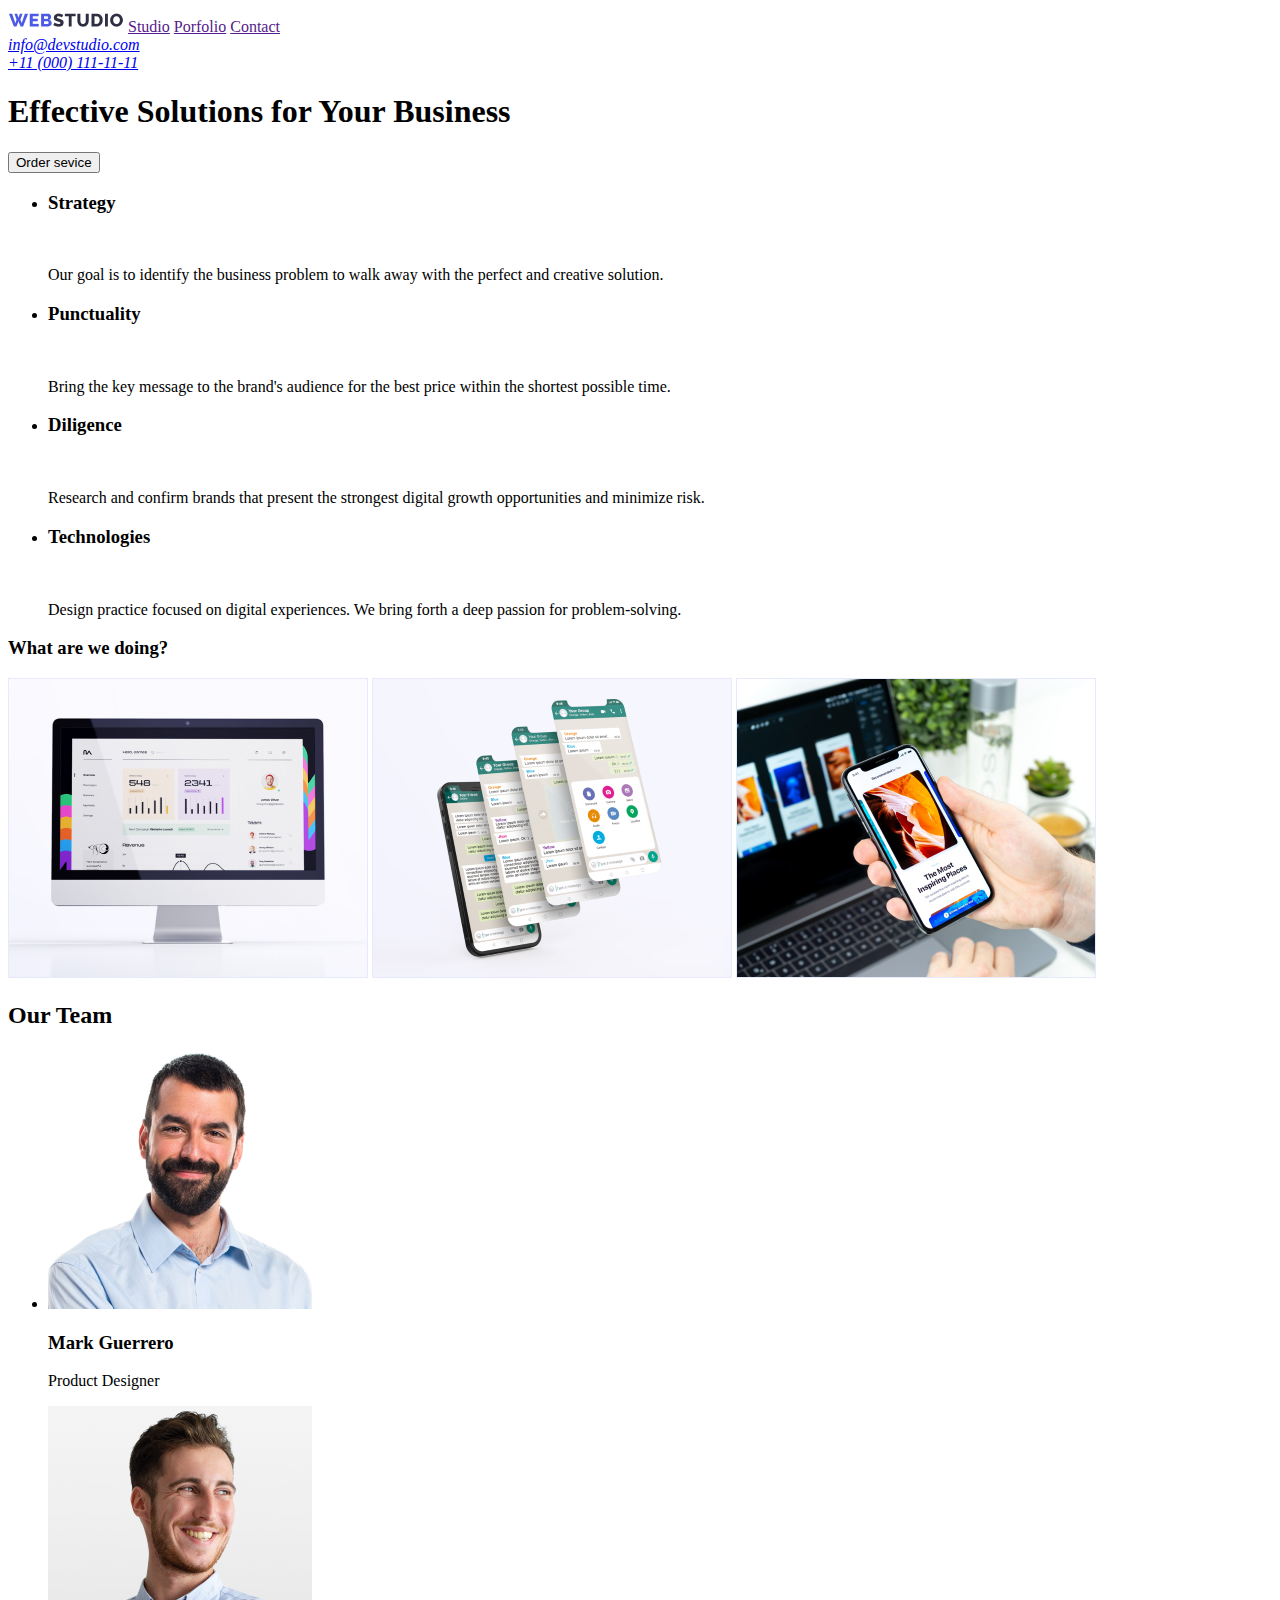
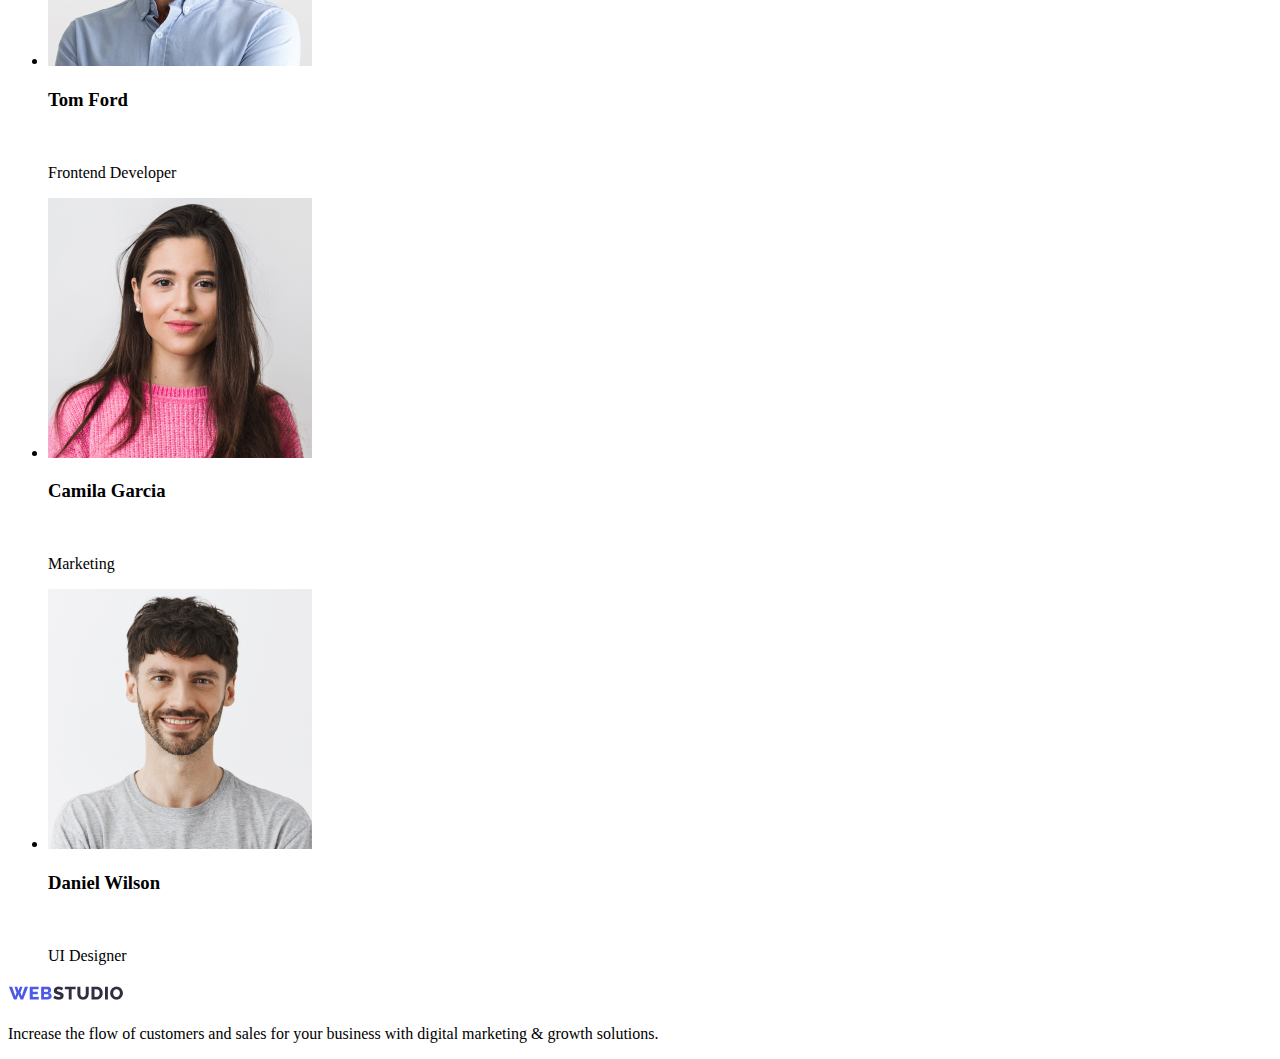
==== index.html @ 89281c6d "lesson-01-01" ====
<!DOCTYPE html>
<html lang="en">
  <head>
    <meta charset="UTF-8" />
    <meta name="viewport" content="width=device-width, initial-scale=1.0" />
    <meta name="description" content="" />
    <link rel="shortcut icon" href="./image/Header.svg" type="image/svg+xml" />
    <title>WebStudio</title>
  </head>
  <body>
    <header>
      <nav>
        <a href="./index.html"><img src="./image/Logo.jpg" alt="Logo"></a>
        <a href="">Studio</a>
        <a href="">Porfolio</a>
        <a href="">Contact</a>
        <section>
      </nav>
      <address>
        <a href="mailto:info@devstudio.com">info@devstudio.com</a><br />
        <a href="tel:+110001111111"> +11 (000) 111-11-11</a><br />
      </section>
    </header>
    <main>
      <!--Your Business section-->

      <section>
        <h1>Effective Solutions for Your Business</h1>
        <button type="button">Order sevice</button>
      </section>

      <!-- Section of attributes -->

      <section>
        <ul>
          <li>
            <h3>Strategy</h3><br>
            <p>Our goal is to identify the business problem to walk away with the perfect and creative solution.</p>
          </li>

          <li>
            <h3>Punctuality</h3><br>
            <p>Bring the key message to the brand's audience for the best price within the shortest possible time.</p>
          </li>

          <li>
            <h3>Diligence</h3><br>
            <p>Research and confirm brands that present the strongest digital growth opportunities and minimize risk.</p>
          </li>

          <li>
            <h3>Technologies</h3><br>
            <p>Design practice focused on digital experiences. We bring forth a deep passion for problem-solving.</p>
          </li>
        </ul>
      </section>

      <!-- section of What are we doing -->

      <section>
        <h3>What are we doing?</h3>
        <img src="./image/what are we doing/computer.jpg" alt="computer" width="360px">
        <img src="./image/what are we doing/phones.jpg" alt="phones" width="360px">
        <img src="./image/what are we doing/laptop&phone.jpg" alt="laptop&phone" width="360px">
      </section>

      <!-- section of Our team -->

      <section>
        <h2>Our Team</h2>
        <!--Team Cards-->
        <ul>
          <li>
            <img src="./image/Our Team/Mark.jpg" alt="Mark Guerrero(Product Designer)" width="264px"/>
            <h3>Mark Guerrero</h3>
            <p>Product Designer</p>
          </li>

          <li>
            <img src="./image/Our Team/Tom.jpg" alt="Tim Ford(Frontend Developer)" width="264px"/>
            <h3>Tom Ford</h3><br>
            <p>Frontend Developer</p>
          </li>
          <li>
            <img src="./image/Our Team/Camila.jpg" alt="Camila Garcia(Marketing)" width="264px"/>
            <h3>Camila Garcia</h3><br>
            <p>Marketing</p>
          </li>
          <li>
            <img src="./image/Our Team/Daniel.jpg" alt="Daniel Wilson(UI Designer)" width="264px"/>
            <h3>Daniel Wilson</h3><br>
            <p>UI Designer</p>
          </li>
        </ul>
      </section>

    </main>
    <footer>
      <a href="./index.html"><img src="./image/Logo.jpg" alt="Logo"></a> <br>
      <p>Increase the flow of customers and sales for your business with digital marketing & growth solutions.</p>
    </footer>
  </body>
</html>
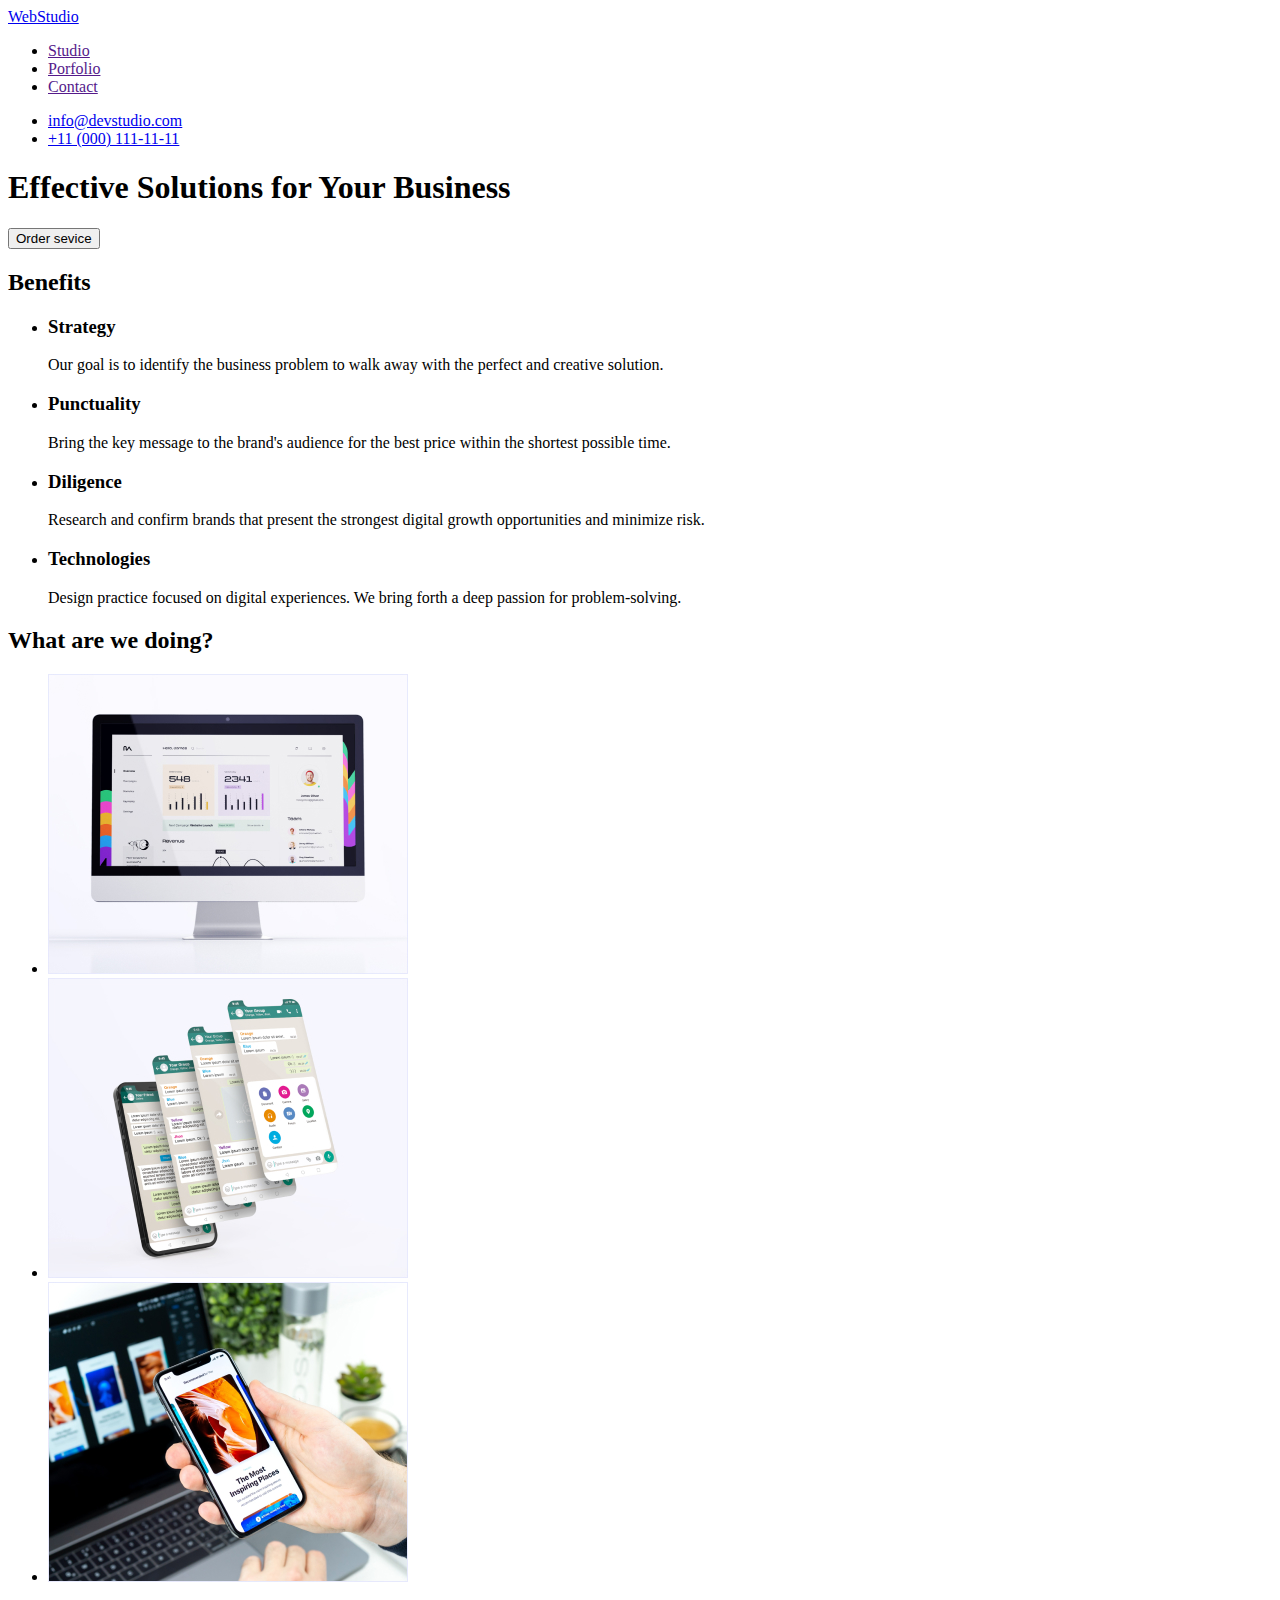
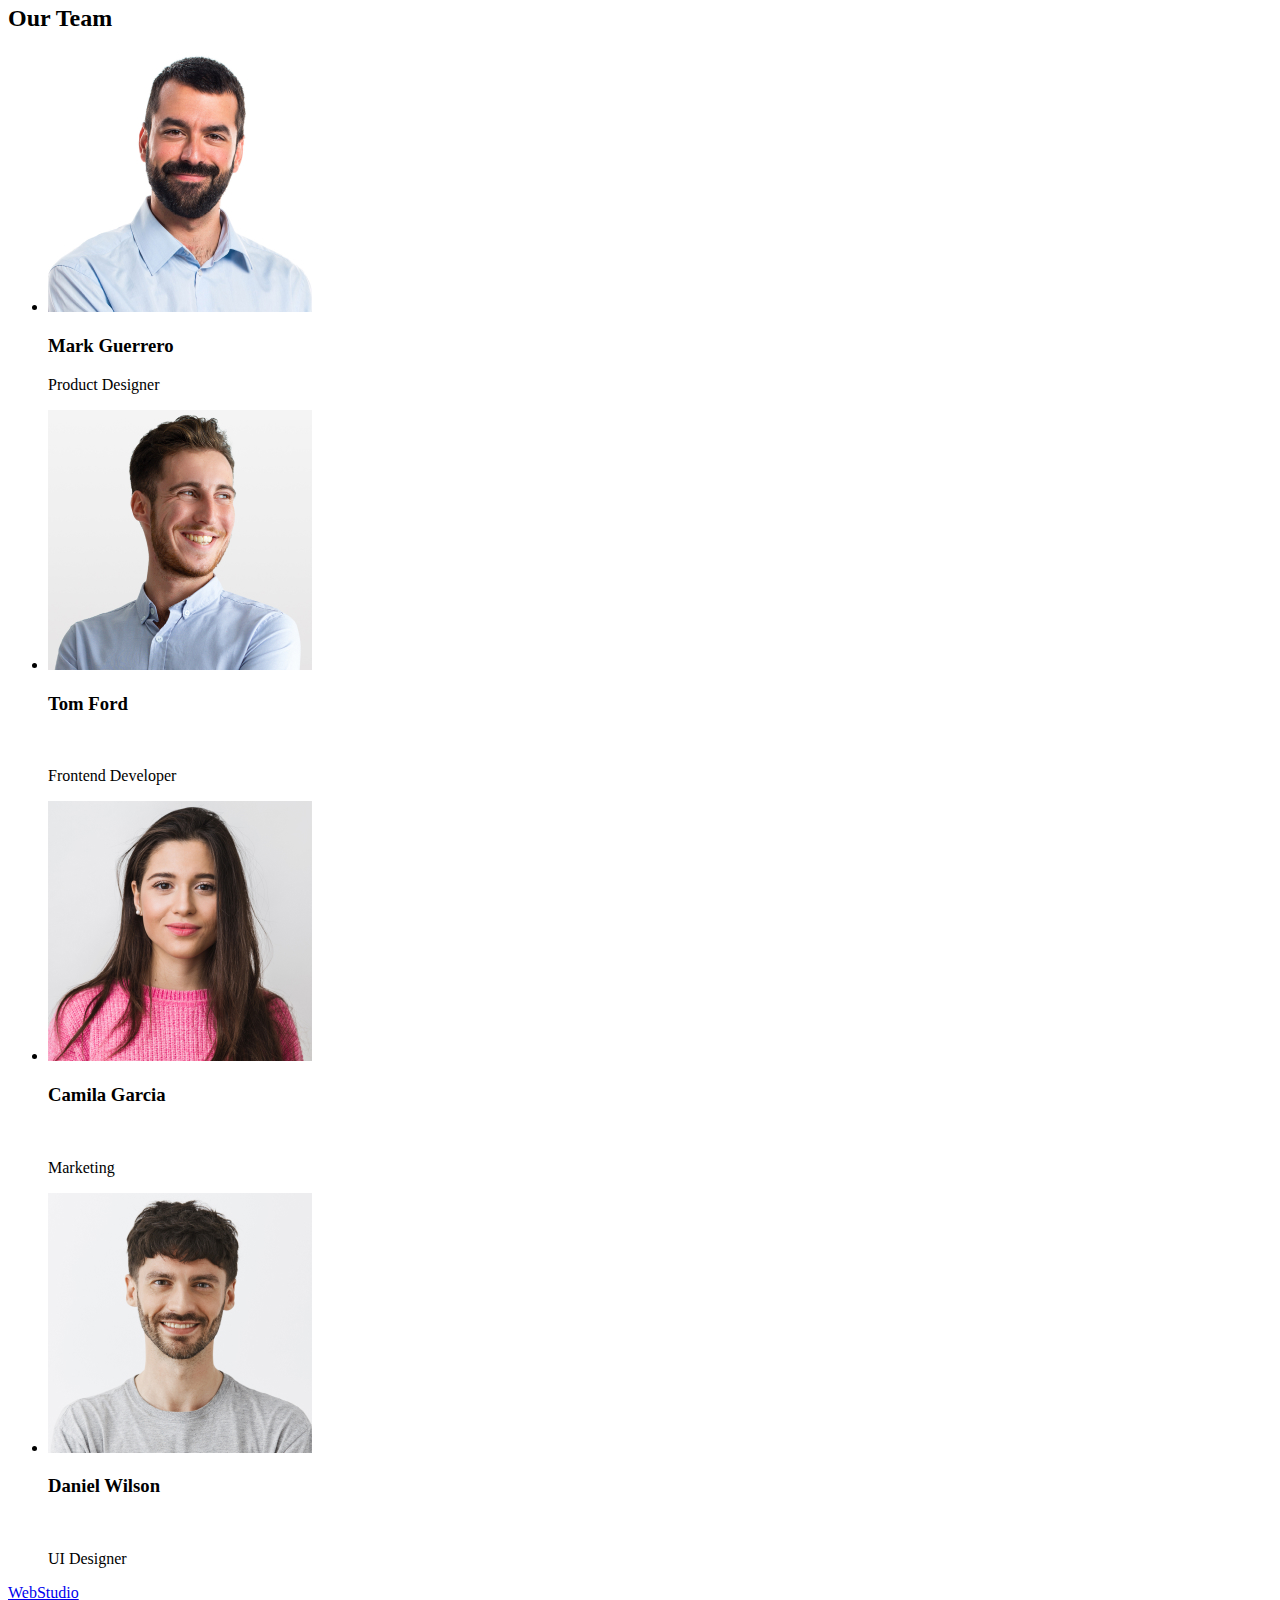
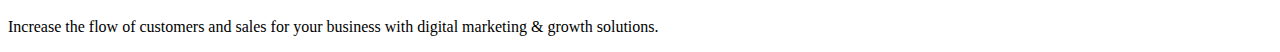
==== commit a75ada81: "modifieded" ====
--- a/index.html
+++ b/index.html
@@ -10,16 +10,17 @@
   <body>
     <header>
       <nav>
-        <a href="./index.html"><img src="./image/Logo.jpg" alt="Logo"></a>
-        <a href="">Studio</a>
-        <a href="">Porfolio</a>
-        <a href="">Contact</a>
-        <section>
+        <a href="./index.html">WebStudio</a>
+        <ul>
+          <li><a href="">Studio</a></li>
+          <li><a href="">Porfolio</a></li>
+          <li><a href="">Contact</a></li>
+        </ul>
       </nav>
-      <address>
-        <a href="mailto:info@devstudio.com">info@devstudio.com</a><br />
-        <a href="tel:+110001111111"> +11 (000) 111-11-11</a><br />
-      </section>
+      <ul>
+        <li><a href="mailto:info@devstudio.com">info@devstudio.com</a></li>
+        <li><a href="tel:+110001111111"> +11 (000) 111-11-11</a></li>
+      </ul>
     </header>
     <main>
       <!--Your Business section-->
@@ -32,25 +33,38 @@
       <!-- Section of attributes -->
 
       <section>
+        <h2>Benefits</h2>
         <ul>
           <li>
-            <h3>Strategy</h3><br>
-            <p>Our goal is to identify the business problem to walk away with the perfect and creative solution.</p>
+            <h3>Strategy</h3>
+            <p>
+              Our goal is to identify the business problem to walk away with the
+              perfect and creative solution.
+            </p>
           </li>
 
           <li>
-            <h3>Punctuality</h3><br>
-            <p>Bring the key message to the brand's audience for the best price within the shortest possible time.</p>
+            <h3>Punctuality</h3>
+            <p>
+              Bring the key message to the brand's audience for the best price
+              within the shortest possible time.
+            </p>
           </li>
 
           <li>
-            <h3>Diligence</h3><br>
-            <p>Research and confirm brands that present the strongest digital growth opportunities and minimize risk.</p>
+            <h3>Diligence</h3>
+            <p>
+              Research and confirm brands that present the strongest digital
+              growth opportunities and minimize risk.
+            </p>
           </li>
 
           <li>
-            <h3>Technologies</h3><br>
-            <p>Design practice focused on digital experiences. We bring forth a deep passion for problem-solving.</p>
+            <h3>Technologies</h3>
+            <p>
+              Design practice focused on digital experiences. We bring forth a
+              deep passion for problem-solving.
+            </p>
           </li>
         </ul>
       </section>
@@ -58,10 +72,30 @@
       <!-- section of What are we doing -->
 
       <section>
-        <h3>What are we doing?</h3>
-        <img src="./image/what are we doing/computer.jpg" alt="computer" width="360px">
-        <img src="./image/what are we doing/phones.jpg" alt="phones" width="360px">
-        <img src="./image/what are we doing/laptop&phone.jpg" alt="laptop&phone" width="360px">
+        <h2>What are we doing?</h2>
+        <ul>
+          <li>
+            <img
+              src="./image/what-are-we-doing/computer.jpg"
+              alt="computer"
+              width="360"
+            />
+          </li>
+          <li>
+            <img
+              src="./image/what-are-we-doing/phones.jpg"
+              alt="phones"
+              width="360"
+            />
+          </li>
+          <li>
+            <img
+              src="./image/what-are-we-doing/laptop&phone.jpg"
+              alt="laptop&phone"
+              width="360"
+            />
+          </li>
+        </ul>
       </section>
 
       <!-- section of Our team -->
@@ -71,33 +105,54 @@
         <!--Team Cards-->
         <ul>
           <li>
-            <img src="./image/Our Team/Mark.jpg" alt="Mark Guerrero(Product Designer)" width="264px"/>
+            <img
+              src="./image/Our Team/Mark.jpg"
+              alt="Mark Guerrero(Product Designer)"
+              width="264"
+            />
             <h3>Mark Guerrero</h3>
             <p>Product Designer</p>
           </li>
 
           <li>
-            <img src="./image/Our Team/Tom.jpg" alt="Tim Ford(Frontend Developer)" width="264px"/>
-            <h3>Tom Ford</h3><br>
+            <img
+              src="./image/Our Team/Tom.jpg"
+              alt="Tim Ford(Frontend Developer)"
+              width="264"
+            />
+            <h3>Tom Ford</h3>
+            <br />
             <p>Frontend Developer</p>
           </li>
           <li>
-            <img src="./image/Our Team/Camila.jpg" alt="Camila Garcia(Marketing)" width="264px"/>
-            <h3>Camila Garcia</h3><br>
+            <img
+              src="./image/Our Team/Camila.jpg"
+              alt="Camila Garcia(Marketing)"
+              width="264"
+            />
+            <h3>Camila Garcia</h3>
+            <br />
             <p>Marketing</p>
           </li>
           <li>
-            <img src="./image/Our Team/Daniel.jpg" alt="Daniel Wilson(UI Designer)" width="264px"/>
-            <h3>Daniel Wilson</h3><br>
+            <img
+              src="./image/Our Team/Daniel.jpg"
+              alt="Daniel Wilson(UI Designer)"
+              width="264px"
+            />
+            <h3>Daniel Wilson</h3>
+            <br />
             <p>UI Designer</p>
           </li>
         </ul>
       </section>
-
     </main>
     <footer>
-      <a href="./index.html"><img src="./image/Logo.jpg" alt="Logo"></a> <br>
-      <p>Increase the flow of customers and sales for your business with digital marketing & growth solutions.</p>
+      <a href="./index.html">WebStudio</a>
+      <p>
+        Increase the flow of customers and sales for your business with digital
+        marketing & growth solutions.
+      </p>
     </footer>
   </body>
 </html>
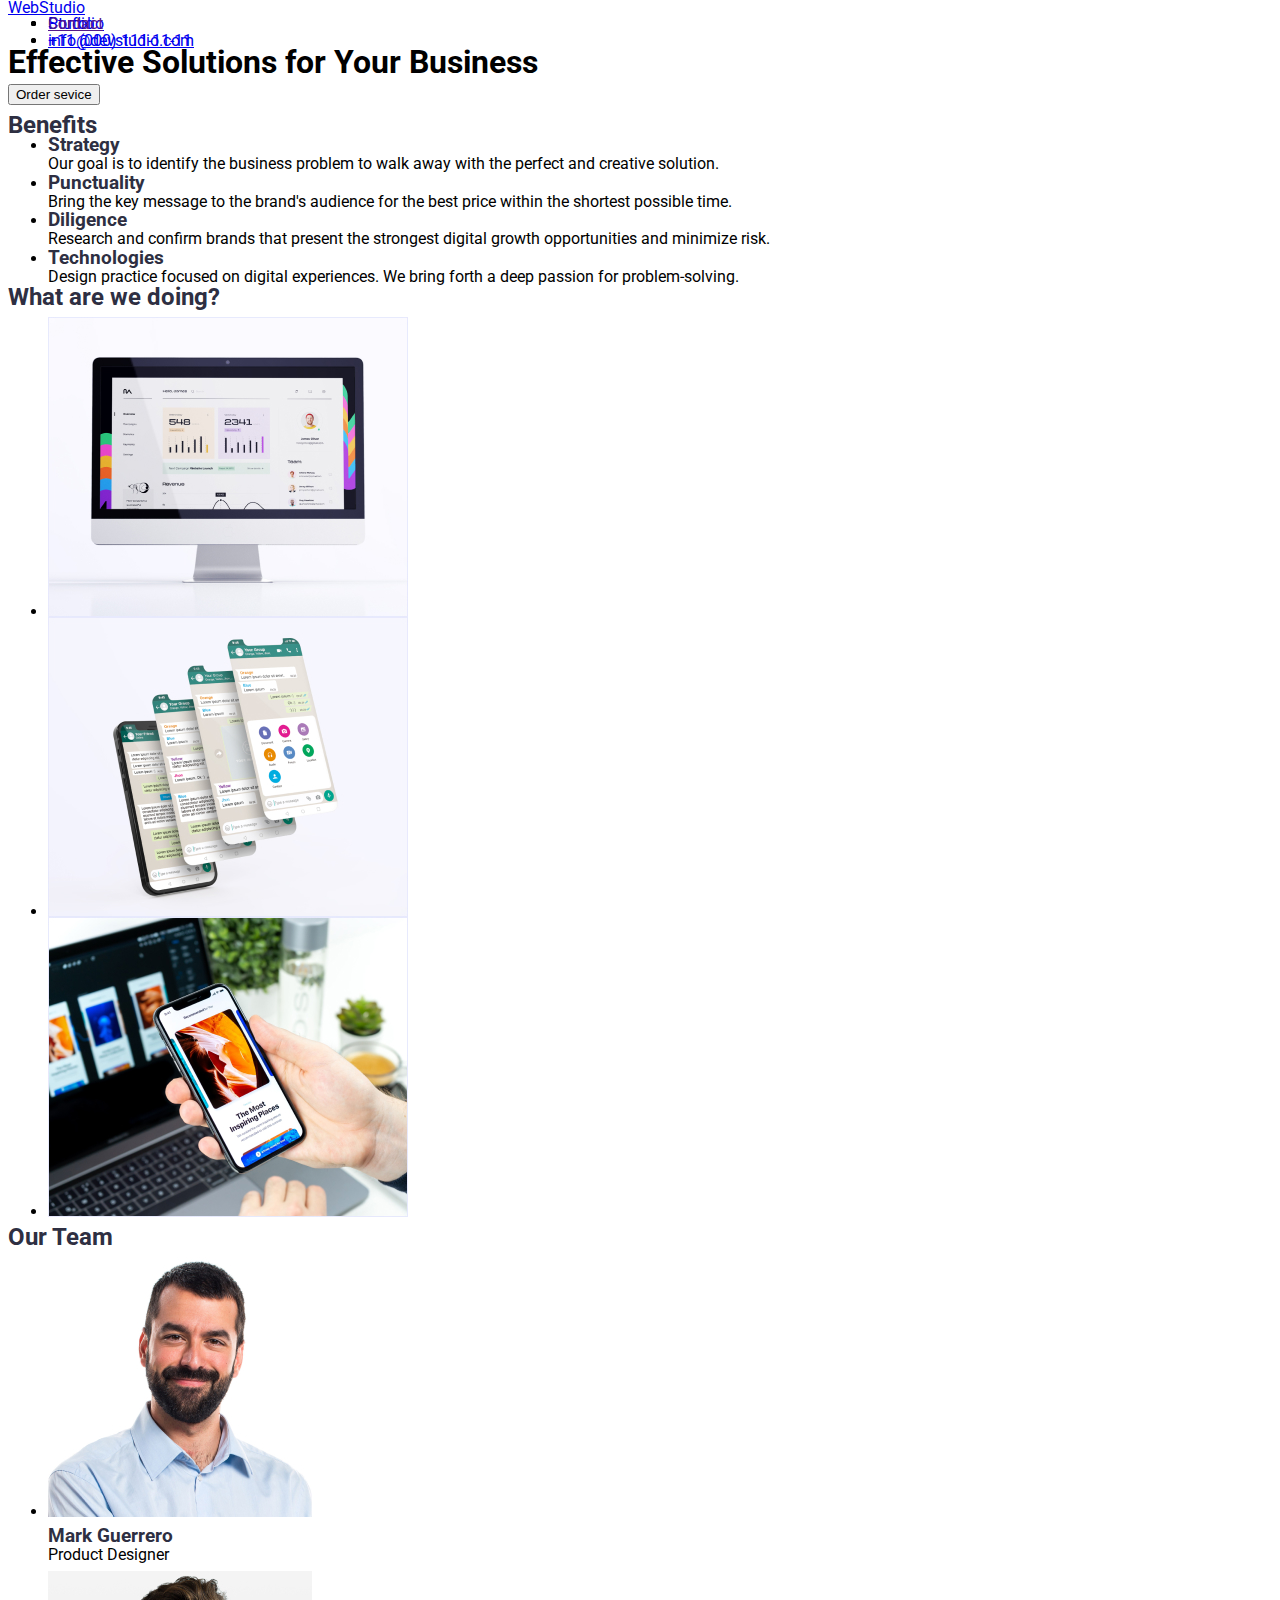
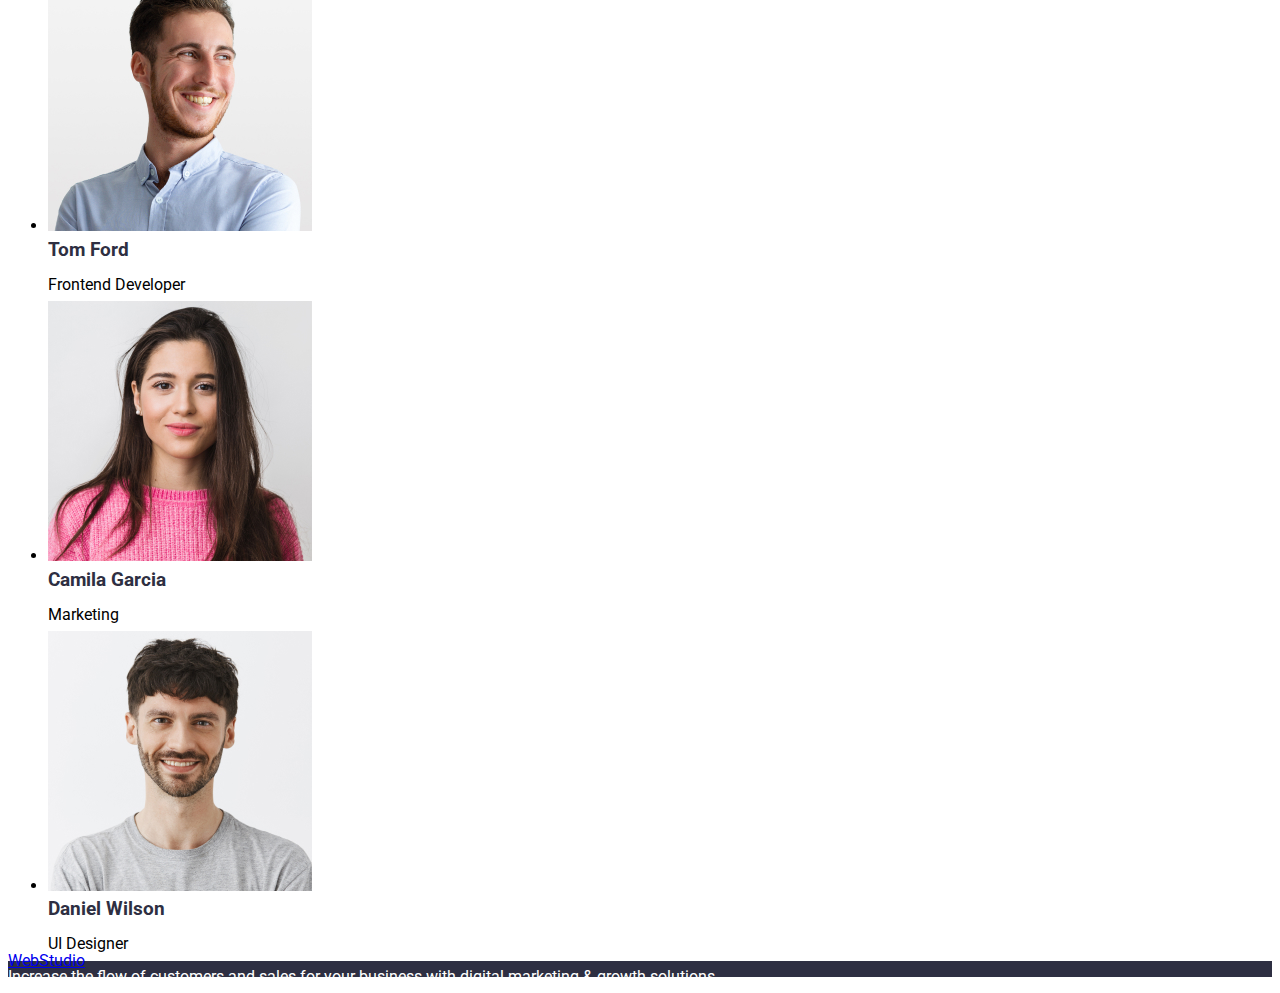
==== commit 34e759a1: "lesson-02-01" ====
--- a/index.html
+++ b/index.html
@@ -5,6 +5,8 @@
     <meta name="viewport" content="width=device-width, initial-scale=1.0" />
     <meta name="description" content="" />
     <link rel="shortcut icon" href="./image/Header.svg" type="image/svg+xml" />
+    <link rel="stylesheet" href='./css/styles.css'>
+    <link rel="stylesheet" href="https://fonts.googleapis.com/css?family=Raleway:800|Roboto:400,500,700,900&display=swap">
     <title>WebStudio</title>
   </head>
   <body>
@@ -12,12 +14,12 @@
       <nav>
         <a href="./index.html">WebStudio</a>
         <ul>
-          <li><a href="">Studio</a></li>
-          <li><a href="">Porfolio</a></li>
+          <li><a href="./index.html">Studio</a></li>
+          <li><a href="./portfolio.html">Porfolio</a></li>
           <li><a href="">Contact</a></li>
         </ul>
       </nav>
-      <ul>
+      <ul class="contact">
         <li><a href="mailto:info@devstudio.com">info@devstudio.com</a></li>
         <li><a href="tel:+110001111111"> +11 (000) 111-11-11</a></li>
       </ul>
--- a/css/styles.css
+++ b/css/styles.css
@@ -0,0 +1,44 @@
+:root{
+ --main-font-family: 'Roboto';
+ --base-color: #000000;
+ --text-size: 16px;
+ --text-color: black;
+}
+
+body{
+    font-family: var(--main-font-family);
+    color: var(--base-color);
+    font-size: var(-text-size);
+    color: var(--text-color);
+    line-height: 1.2%;
+}
+.a:link{
+    color:black;
+}
+.a:active, a:focus{
+    color:#7b119b;
+
+}
+
+.filter{
+    color:#4D5AE5;
+}
+
+button {
+    cursor: pointer;
+  }
+
+p{
+    font-style: normal;
+    font-weight: 400;
+}
+
+h2, h3{
+    color: #2E2F42;
+}
+
+footer{
+    color: #ffffff;
+    background-color: #2E2F42;
+ 
+}
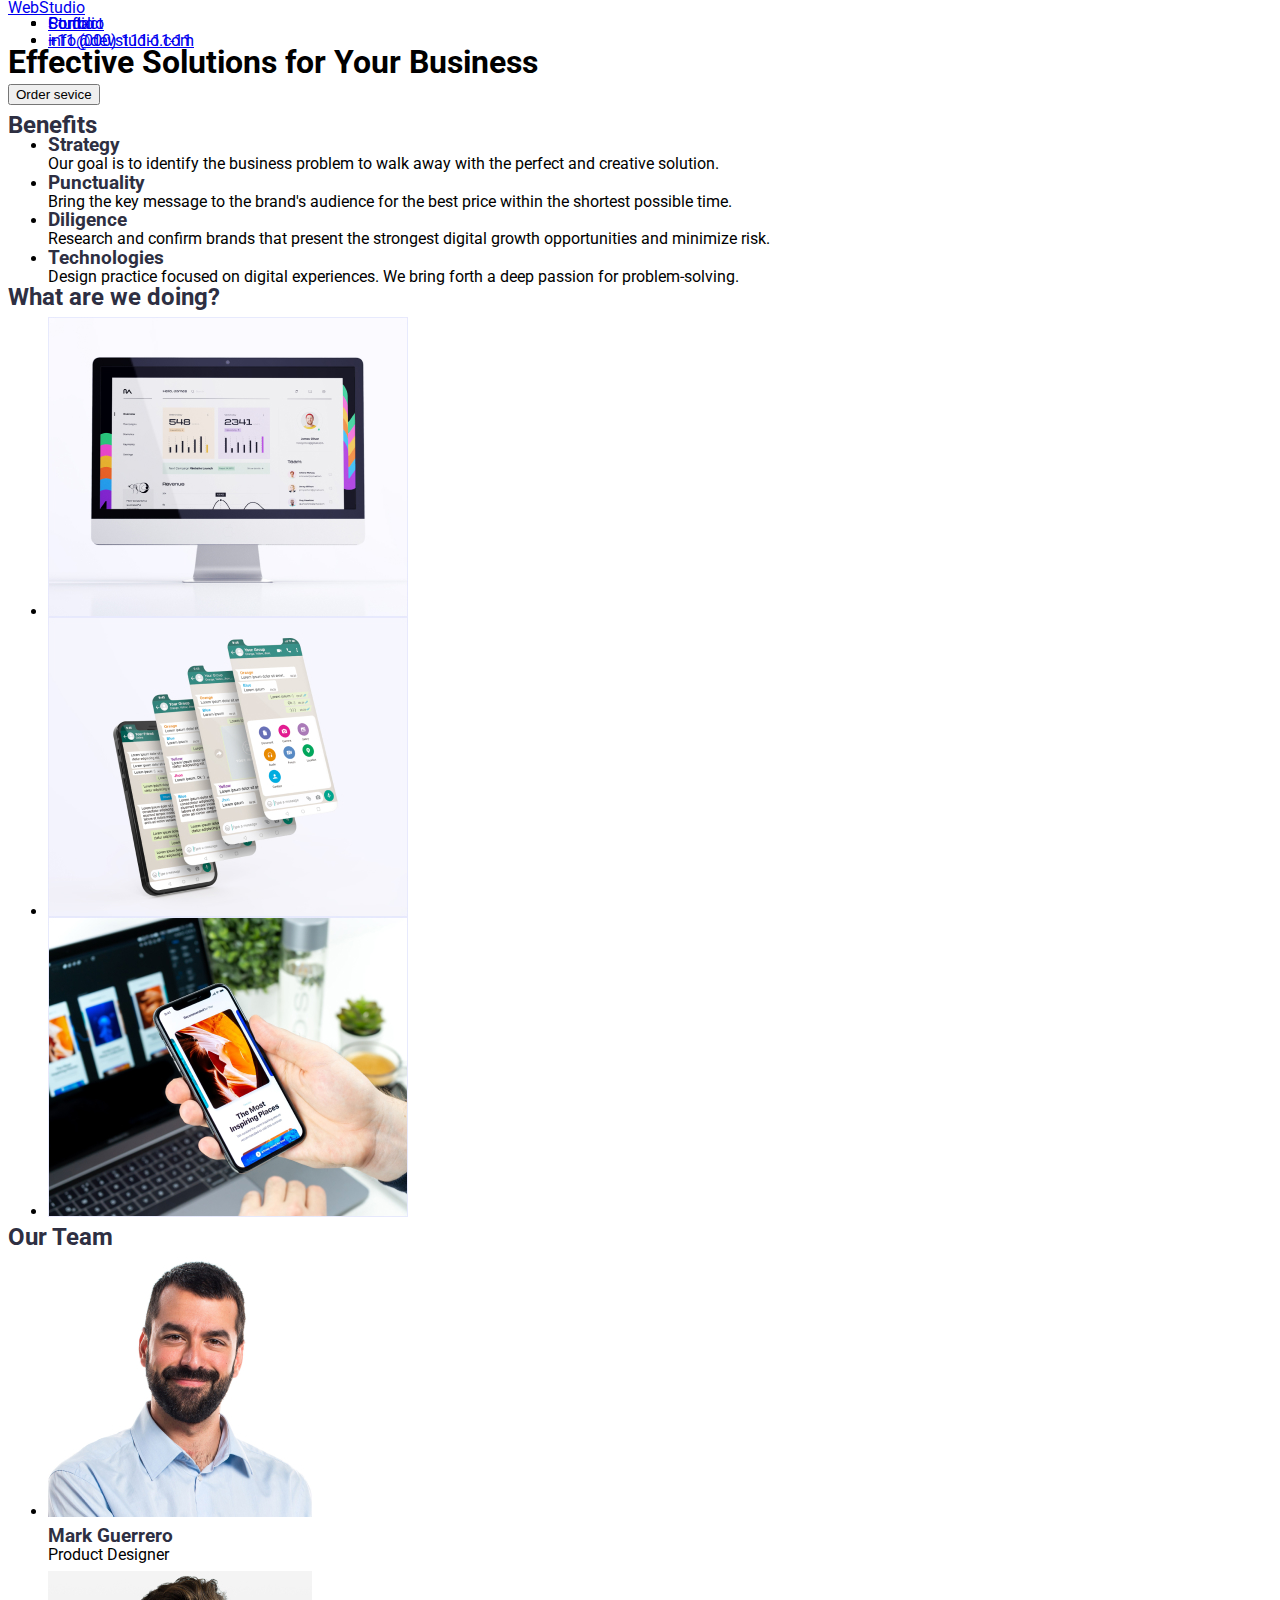
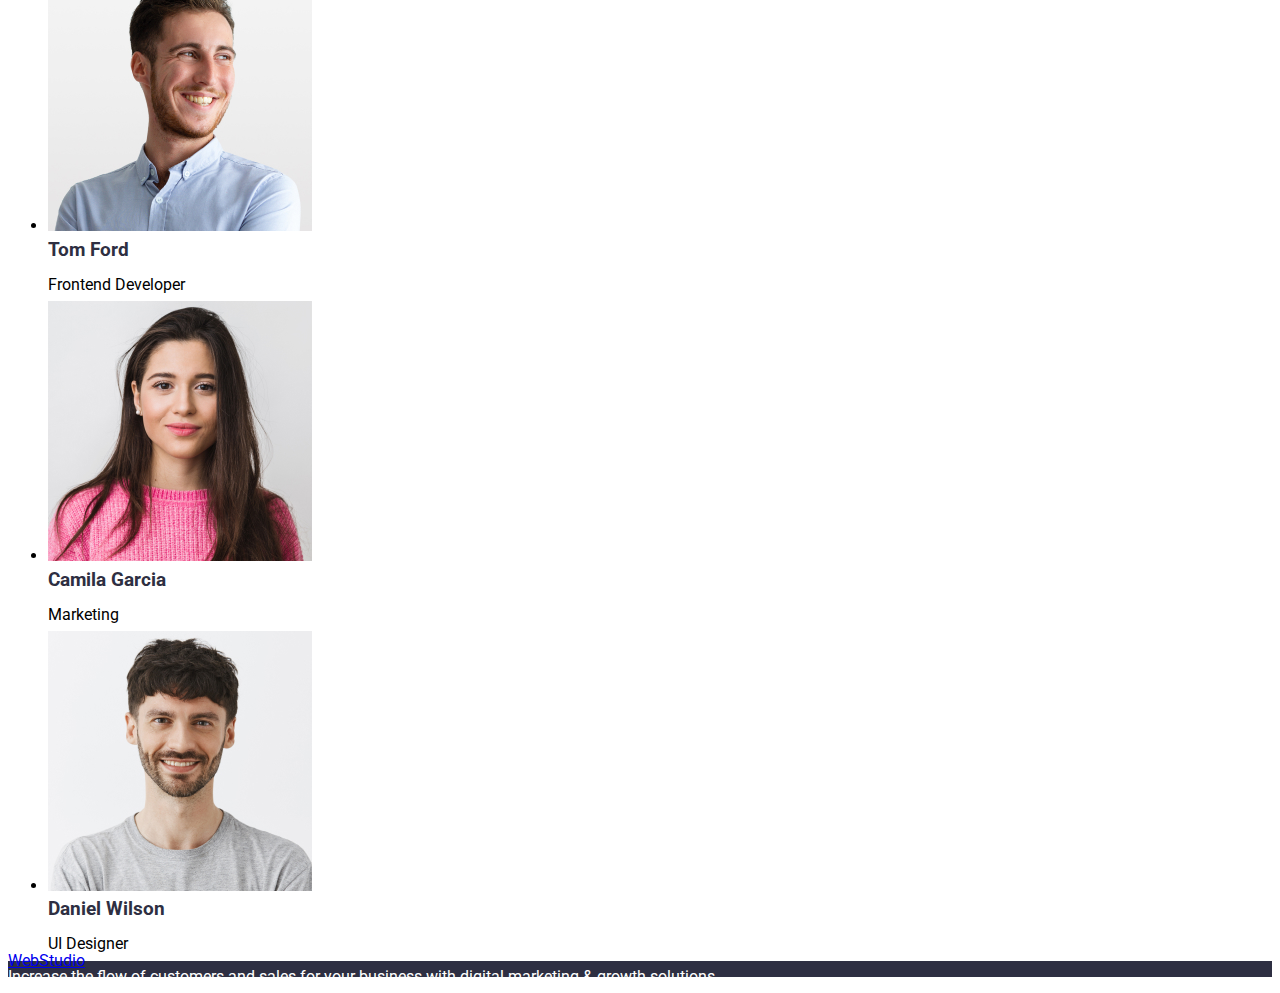
==== commit 593f7dc7: "css" ====
--- a/index.html
+++ b/index.html
@@ -16,7 +16,7 @@
         <ul>
           <li><a href="./index.html">Studio</a></li>
           <li><a href="./portfolio.html">Porfolio</a></li>
-          <li><a href="">Contact</a></li>
+          <li><a href="#">Contact</a></li>
         </ul>
       </nav>
       <ul class="contact">
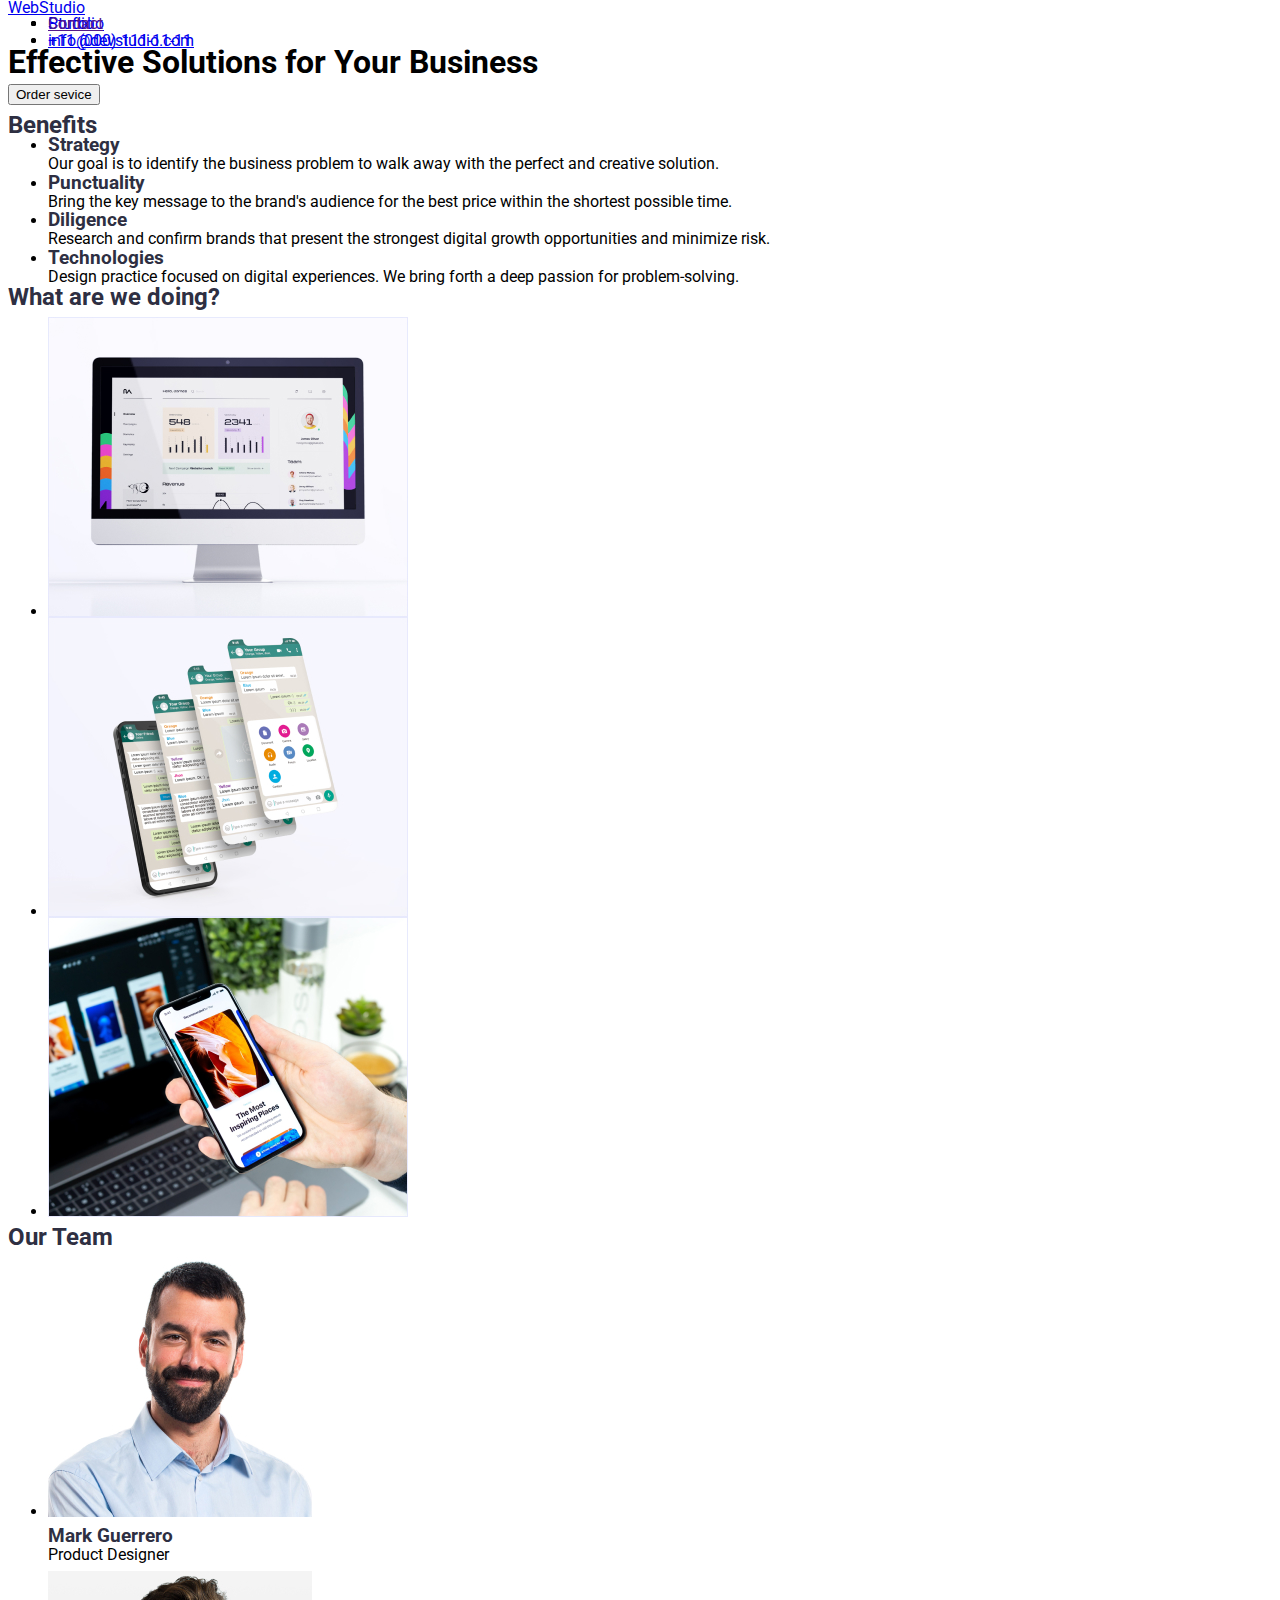
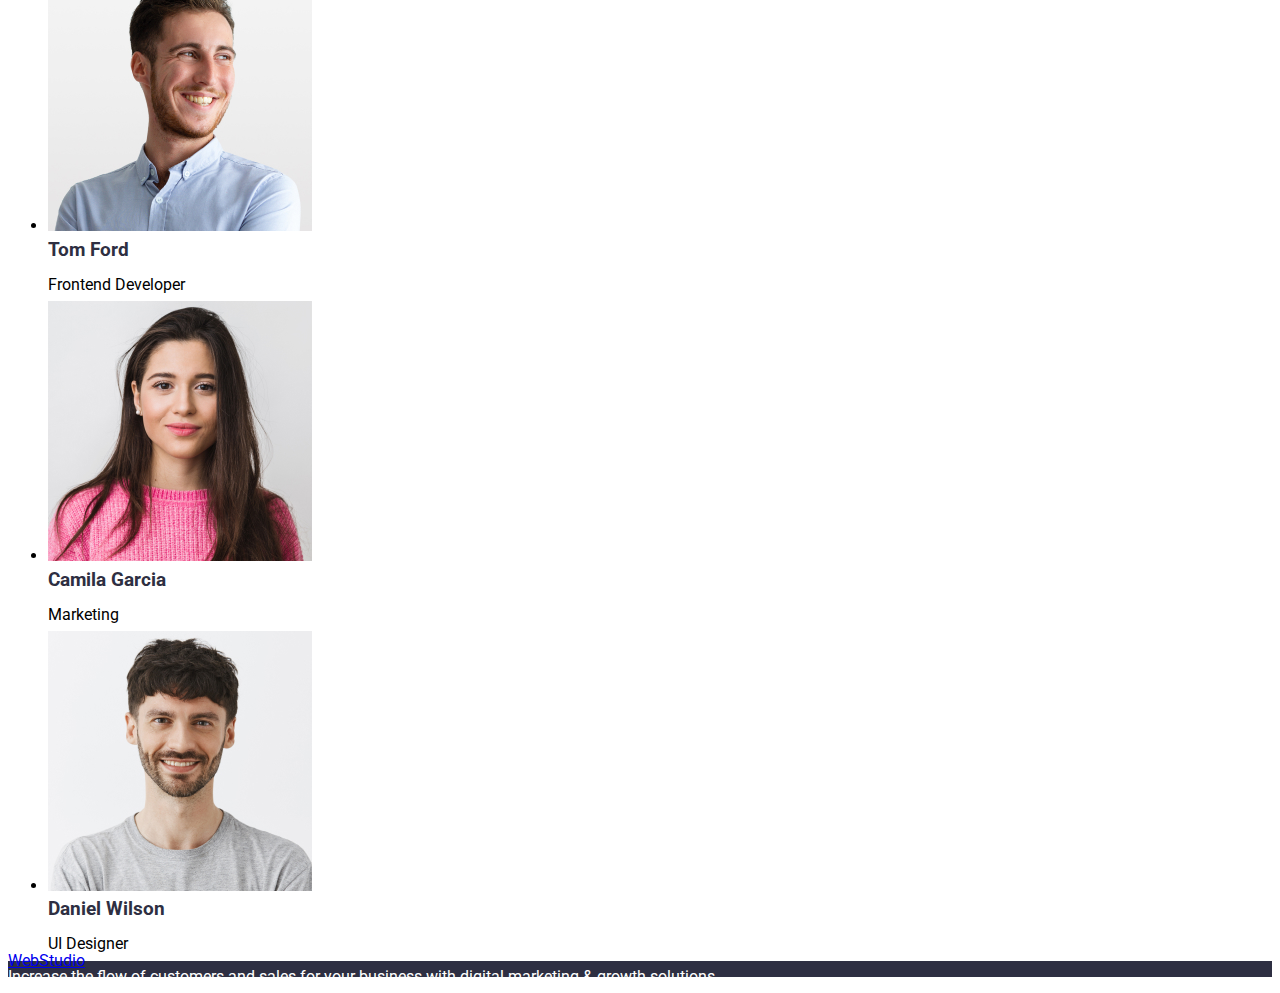
==== commit 43de898f: "Merge branch 'main' of https://github.com/dimamv20/lesson-01-01" ====
--- a/index.html
+++ b/index.html
@@ -16,7 +16,7 @@
         <ul>
           <li><a href="./index.html">Studio</a></li>
           <li><a href="./portfolio.html">Porfolio</a></li>
-          <li><a href="#">Contact</a></li>
+          <li><a href="">Contact</a></li>
         </ul>
       </nav>
       <ul class="contact">
@@ -27,134 +27,107 @@
     <main>
       <!--Your Business section-->
 
-      <section>
-        <h1>Effective Solutions for Your Business</h1>
-        <button type="button">Order sevice</button>
-      </section>
+    <section>
+      <h1>Effective Solutions for Your Business</h1>
+      <button type="button">Order sevice</button>
+    </section>
 
-      <!-- Section of attributes -->
+    <!-- Section of attributes -->
 
-      <section>
-        <h2>Benefits</h2>
-        <ul>
-          <li>
-            <h3>Strategy</h3>
-            <p>
-              Our goal is to identify the business problem to walk away with the
-              perfect and creative solution.
-            </p>
-          </li>
+    <section>
+      <h2>Benefits</h2>
+      <ul>
+        <li>
+          <h3>Strategy</h3>
+          <p>
+            Our goal is to identify the business problem to walk away with the
+            perfect and creative solution.
+          </p>
+        </li>
 
-          <li>
-            <h3>Punctuality</h3>
-            <p>
-              Bring the key message to the brand's audience for the best price
-              within the shortest possible time.
-            </p>
-          </li>
+        <li>
+          <h3>Punctuality</h3>
+          <p>
+            Bring the key message to the brand's audience for the best price
+            within the shortest possible time.
+          </p>
+        </li>
 
-          <li>
-            <h3>Diligence</h3>
-            <p>
-              Research and confirm brands that present the strongest digital
-              growth opportunities and minimize risk.
-            </p>
-          </li>
+        <li>
+          <h3>Diligence</h3>
+          <p>
+            Research and confirm brands that present the strongest digital
+            growth opportunities and minimize risk.
+          </p>
+        </li>
 
-          <li>
-            <h3>Technologies</h3>
-            <p>
-              Design practice focused on digital experiences. We bring forth a
-              deep passion for problem-solving.
-            </p>
-          </li>
-        </ul>
-      </section>
+        <li>
+          <h3>Technologies</h3>
+          <p>
+            Design practice focused on digital experiences. We bring forth a
+            deep passion for problem-solving.
+          </p>
+        </li>
+      </ul>
+    </section>
 
-      <!-- section of What are we doing -->
+    <!-- section of What are we doing -->
 
-      <section>
-        <h2>What are we doing?</h2>
-        <ul>
-          <li>
-            <img
-              src="./image/what-are-we-doing/computer.jpg"
-              alt="computer"
-              width="360"
-            />
-          </li>
-          <li>
-            <img
-              src="./image/what-are-we-doing/phones.jpg"
-              alt="phones"
-              width="360"
-            />
-          </li>
-          <li>
-            <img
-              src="./image/what-are-we-doing/laptop&phone.jpg"
-              alt="laptop&phone"
-              width="360"
-            />
-          </li>
-        </ul>
-      </section>
+    <section>
+      <h2>What are we doing?</h2>
+      <ul>
+        <li>
+          <img src="./image/what-are-we-doing/computer.jpg" alt="computer" width="360" />
+        </li>
+        <li>
+          <img src="./image/what-are-we-doing/phones.jpg" alt="phones" width="360" />
+        </li>
+        <li>
+          <img src="./image/what-are-we-doing/laptop&phone.jpg" alt="laptop&phone" width="360" />
+        </li>
+      </ul>
+    </section>
 
-      <!-- section of Our team -->
+    <!-- section of Our team -->
 
-      <section>
-        <h2>Our Team</h2>
-        <!--Team Cards-->
-        <ul>
-          <li>
-            <img
-              src="./image/Our Team/Mark.jpg"
-              alt="Mark Guerrero(Product Designer)"
-              width="264"
-            />
-            <h3>Mark Guerrero</h3>
-            <p>Product Designer</p>
-          </li>
+    <section>
+      <h2>Our Team</h2>
+      <!--Team Cards-->
+      <ul>
+        <li>
+          <img src="./image/Our Team/Mark.jpg" alt="Mark Guerrero(Product Designer)" width="264" />
+          <h3>Mark Guerrero</h3>
+          <p>Product Designer</p>
+        </li>
 
-          <li>
-            <img
-              src="./image/Our Team/Tom.jpg"
-              alt="Tim Ford(Frontend Developer)"
-              width="264"
-            />
-            <h3>Tom Ford</h3>
-            <br />
-            <p>Frontend Developer</p>
-          </li>
-          <li>
-            <img
-              src="./image/Our Team/Camila.jpg"
-              alt="Camila Garcia(Marketing)"
-              width="264"
-            />
-            <h3>Camila Garcia</h3>
-            <br />
-            <p>Marketing</p>
-          </li>
-          <li>
-            <img
-              src="./image/Our Team/Daniel.jpg"
-              alt="Daniel Wilson(UI Designer)"
-              width="264px"
-            />
-            <h3>Daniel Wilson</h3>
-            <br />
-            <p>UI Designer</p>
-          </li>
-        </ul>
-      </section>
-    </main>
-    <footer>
-      <a href="./index.html">WebStudio</a>
-      <p>
-        Increase the flow of customers and sales for your business with digital
-        marketing & growth solutions.
-      </p>
-    </footer>
-  </body>
-</html>
+        <li>
+          <img src="./image/Our Team/Tom.jpg" alt="Tim Ford(Frontend Developer)" width="264" />
+          <h3>Tom Ford</h3>
+          <br />
+          <p>Frontend Developer</p>
+        </li>
+        <li>
+          <img src="./image/Our Team/Camila.jpg" alt="Camila Garcia(Marketing)" width="264" />
+          <h3>Camila Garcia</h3>
+          <br />
+          <p>Marketing</p>
+        </li>
+        <li>
+          <img src="./image/Our Team/Daniel.jpg" alt="Daniel Wilson(UI Designer)" width="264px" />
+          <h3>Daniel Wilson</h3>
+          <br />
+          <p>UI Designer</p>
+        </li>
+      </ul>
+    </section>
+  </main>
+  <footer>
+    <a href="./index.html">WebStudio</a>
+    <p>
+      Increase the flow of customers and sales for your business with digital
+      marketing & growth solutions.
+    </p>
+  </footer>
+</body>
+
+</html>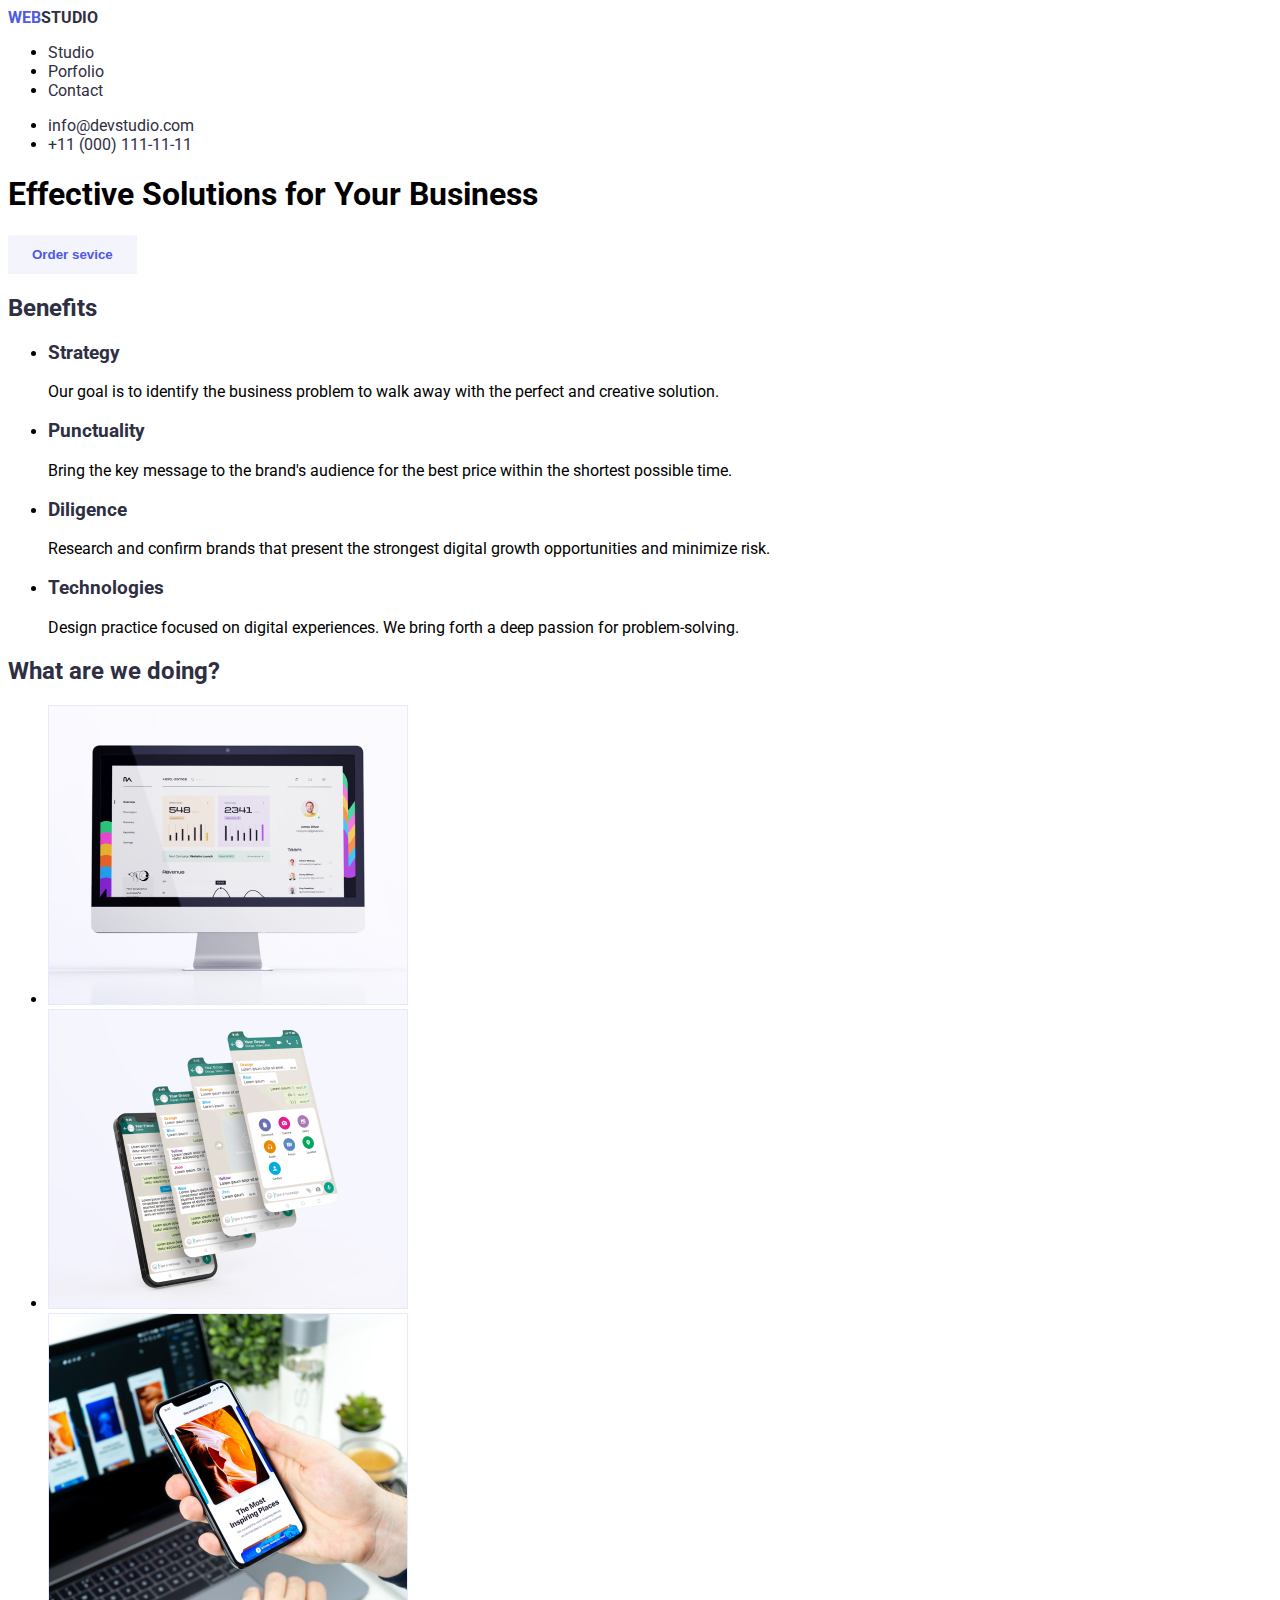
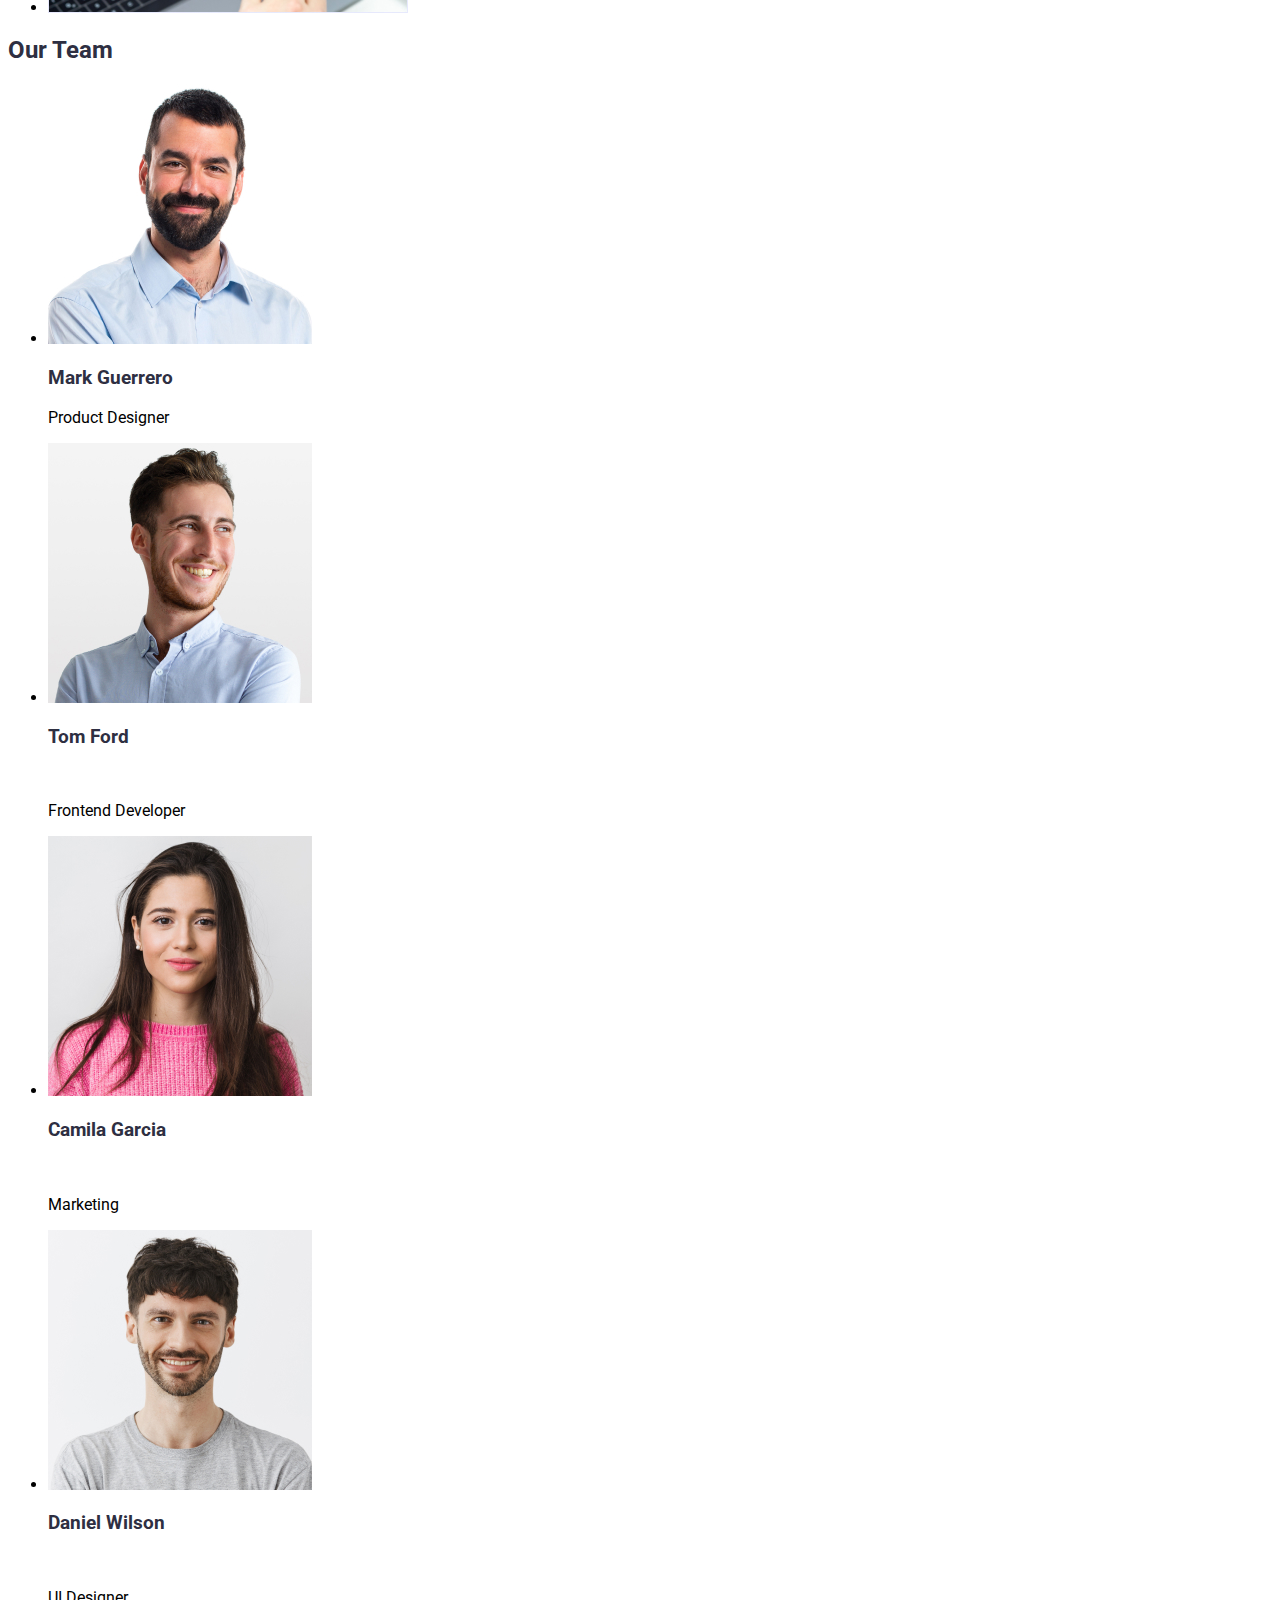
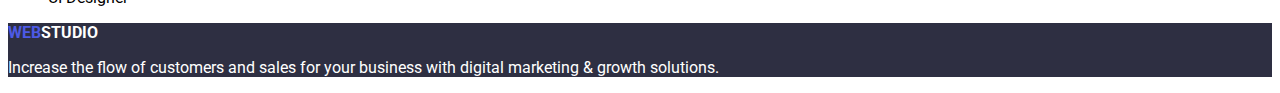
==== commit e380ece7: "changed css,button and smth else" ====
--- a/index.html
+++ b/index.html
@@ -12,14 +12,14 @@
   <body>
     <header>
       <nav>
-        <a href="./index.html">WebStudio</a>
-        <ul>
+        <a href="./index.html"><b><span>WEB</span>STUDIO</b></a>
+        <ul class="navigation">
           <li><a href="./index.html">Studio</a></li>
           <li><a href="./portfolio.html">Porfolio</a></li>
-          <li><a href="">Contact</a></li>
+          <li><a href="#">Contact</a></li>
         </ul>
       </nav>
-      <ul class="contact">
+      <ul class="navigation">
         <li><a href="mailto:info@devstudio.com">info@devstudio.com</a></li>
         <li><a href="tel:+110001111111"> +11 (000) 111-11-11</a></li>
       </ul>
@@ -29,7 +29,7 @@
 
     <section>
       <h1>Effective Solutions for Your Business</h1>
-      <button type="button">Order sevice</button>
+      <button type="button"><b>Order sevice</b></button>
     </section>
 
     <!-- Section of attributes -->
@@ -95,25 +95,25 @@
       <!--Team Cards-->
       <ul>
         <li>
-          <img src="./image/Our Team/Mark.jpg" alt="Mark Guerrero(Product Designer)" width="264" />
+          <img src="./image/Our-Team/Mark.jpg" alt="Mark Guerrero(Product Designer)" width="264" />
           <h3>Mark Guerrero</h3>
           <p>Product Designer</p>
         </li>
 
         <li>
-          <img src="./image/Our Team/Tom.jpg" alt="Tim Ford(Frontend Developer)" width="264" />
+          <img src="./image/Our-Team/Tom.jpg" alt="Tim Ford(Frontend Developer)" width="264" />
           <h3>Tom Ford</h3>
           <br />
           <p>Frontend Developer</p>
         </li>
         <li>
-          <img src="./image/Our Team/Camila.jpg" alt="Camila Garcia(Marketing)" width="264" />
+          <img src="./image/Our-Team/Camila.jpg" alt="Camila Garcia(Marketing)" width="264" />
           <h3>Camila Garcia</h3>
           <br />
           <p>Marketing</p>
         </li>
         <li>
-          <img src="./image/Our Team/Daniel.jpg" alt="Daniel Wilson(UI Designer)" width="264px" />
+          <img src="./image/Our-Team/Daniel.jpg" alt="Daniel Wilson(UI Designer)" width="264px" />
           <h3>Daniel Wilson</h3>
           <br />
           <p>UI Designer</p>
@@ -122,7 +122,7 @@
     </section>
   </main>
   <footer>
-    <a href="./index.html">WebStudio</a>
+    <a href="./index.html" class="footer-logo"><b><span>WEB</span>STUDIO</b></a>
     <p>
       Increase the flow of customers and sales for your business with digital
       marketing & growth solutions.
--- a/css/styles.css
+++ b/css/styles.css
@@ -1,22 +1,27 @@
 :root{
  --main-font-family: 'Roboto';
- --base-color: #000000;
  --text-size: 16px;
  --text-color: black;
 }
 
 body{
     font-family: var(--main-font-family);
-    color: var(--base-color);
-    font-size: var(-text-size);
     color: var(--text-color);
-    line-height: 1.2%;
+    background-color: #ffffff;
 }
-.a:link{
-    color:black;
+
+.footer-logo:link{
+    color:white;
 }
-.a:active, a:focus{
-    color:#7b119b;
+
+
+a:link{
+    color: #2E2F42;
+    text-decoration: none;
+}
+a:active,a:hover{
+    color:#404BBF;
+    text-decoration: none;
 
 }
 
@@ -24,9 +29,19 @@
     color:#4D5AE5;
 }
 
-button {
+button{
+    color:#4D5AE5;
     cursor: pointer;
+    background-color: #F4F4FD;
+    border:none;
+    padding: 12px 24px 12px 24px;
   }
+
+button:hover{
+    color:#ffffff;
+    cursor:pointer;
+    background-color: #404BBF;
+}
 
 p{
     font-style: normal;
@@ -42,3 +57,15 @@
     background-color: #2E2F42;
  
 }
+span{
+    color: #4D5AE5;
+}
+
+.navigation :link{
+    color: #2E2F42;
+}
+
+.navigation:hover{
+    color:#404BBF;
+}
+
